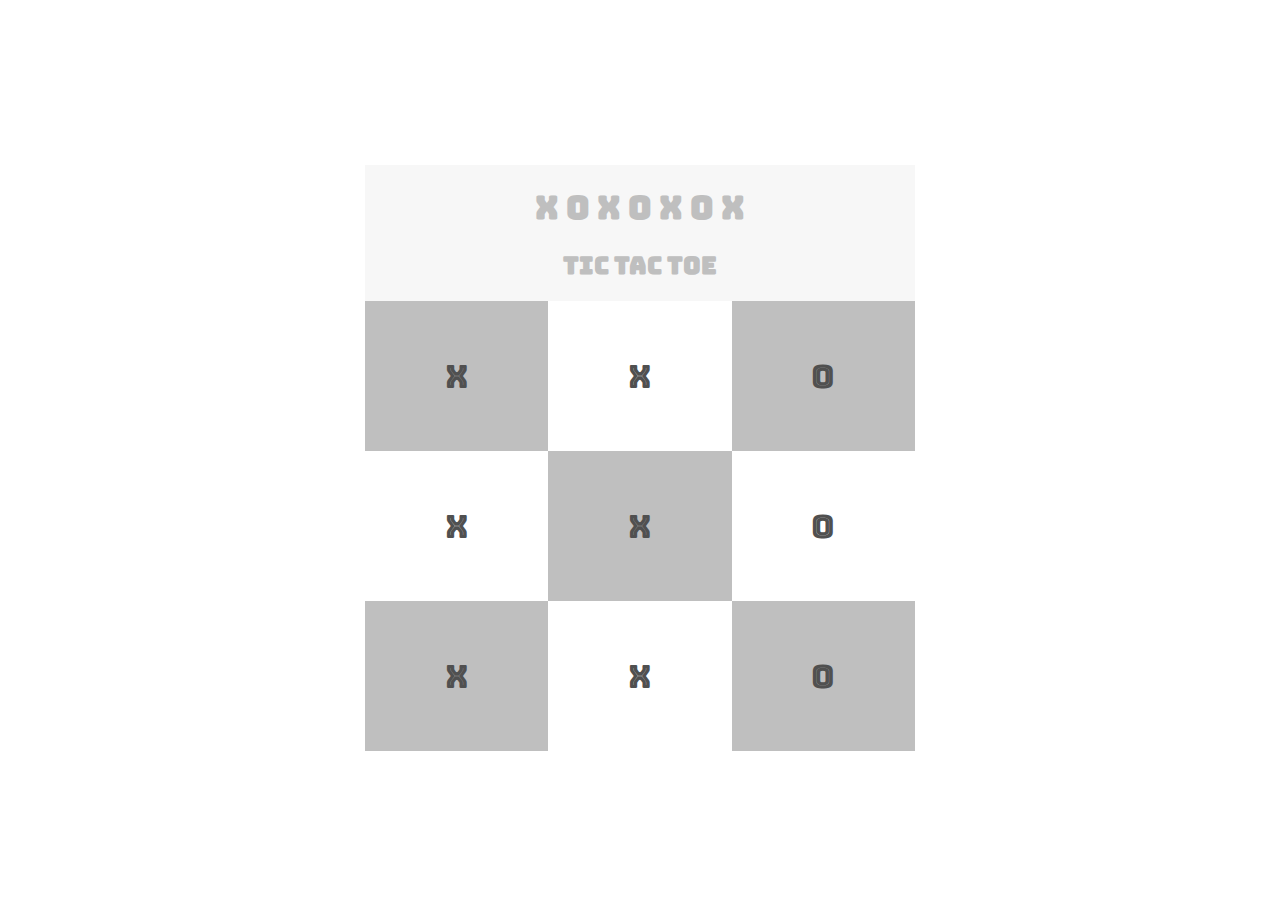
==== tictactoe.html @ bdc3580c "Tic Tac Toe style complete" ====
<!DOCTYPE html>
<html lang="en">
<head>
    <meta charset="UTF-8">
    <meta http-equiv="X-UA-Compatible" content="IE=edge">
    <meta name="viewport" content="width=device-width, initial-scale=1.0">
    <title>Tic Tac Toe</title>
    <link rel="stylesheet" href="tictactoe.css">
    <script src="tictactoe.js" defer></script>
</head>
<body>
    <div class="container">
        <div class="header">
            <h1>X O X O X O X</h1>
            <h2>Tic Tac Toe</h2>
        </div>
        <div class="game-area">
            <div class="game-row-1">X</div>
            <div class="game-row-2">X</div>
            <div class="game-row-1">O</div>
            <div class="game-row-2">X</div>
            <div class="game-row-1">X</div>
            <div class="game-row-2">O</div>
            <div class="game-row-1">X</div>
            <div class="game-row-2">X</div>
            <div class="game-row-1">O</div>
        </div>
    </div>
</html>
---- tictactoe.css ----
@import url('https://fonts.googleapis.com/css2?family=Roboto&family=Bungee+Inline&display=swap');

body {
    display: flex;
    justify-content: center;
    align-items: center;
    height: 100vh;
    font-family: 'Bungee Inline', cursive;
    text-align: center;
}

.container {
    display: flex;
    flex-direction: column;
    width: 550px;
}

.header {
    background-color: #f7f7f7;
    color: #bfbfbf;
}

.game-area {
    display: grid;
    grid-template: repeat(3, 1fr) / repeat(3, 1fr);
    width: 100%;
    font-size: 24pt;
    color: #505050;
    cursor: pointer;
}

.game-row-1 {
    padding: 25px;
    background-color: #bfbfbf;
    height: 100px;
    display: flex;
    justify-content: center;
    align-items: center;
}

.game-row-2 {
    padding: 25px;
    height: 100px;
    display: flex;
    justify-content: center;
    align-items: center;
}
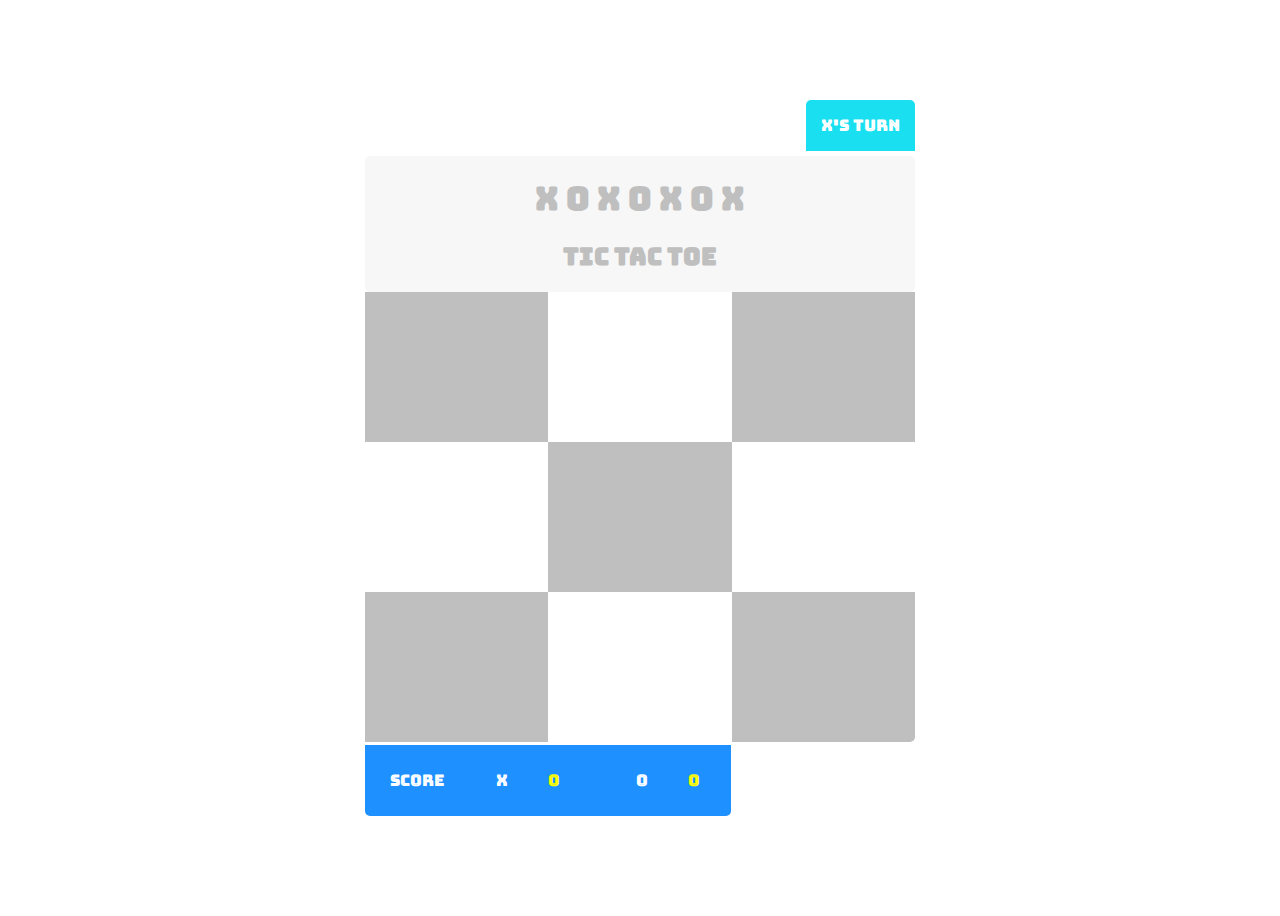
==== commit 9363c5ee: "Tic Tac Toe complete" ====
--- a/tictactoe.html
+++ b/tictactoe.html
@@ -10,20 +10,31 @@
 </head>
 <body>
     <div class="container">
+        <div class="try-again">
+            <div style="width: 5px"></div>
+            <div class="turn"><span id="turn">x</span>'s turn</div>            
+        </div>
         <div class="header">
             <h1>X O X O X O X</h1>
             <h2>Tic Tac Toe</h2>
         </div>
         <div class="game-area">
-            <div class="game-row-1">X</div>
-            <div class="game-row-2">X</div>
-            <div class="game-row-1">O</div>
-            <div class="game-row-2">X</div>
-            <div class="game-row-1">X</div>
-            <div class="game-row-2">O</div>
-            <div class="game-row-1">X</div>
-            <div class="game-row-2">X</div>
-            <div class="game-row-1">O</div>
+            <div class="row game-row-1" id="1"></div>
+            <div class="row game-row-2" id="2"></div>
+            <div class="row game-row-1" id="3"></div>
+            <div class="row game-row-2" id="4"></div>
+            <div class="row game-row-1" id="5"></div>
+            <div class="row game-row-2" id="6"></div>
+            <div class="row game-row-1" id="7"></div>
+            <div class="row game-row-2" id="8"></div>
+            <div class="row game-row-1" id="9" style="border-radius: 0 0 5px 0;"></div>
+        </div>
+        <div class="score-container">
+            <div class="score">
+                Score &ensp; &ensp; &ensp; &ensp; 
+                X &ensp; &ensp; &ensp; <span id="x-score">0</span> &ensp; &ensp; &ensp; &ensp; &ensp; &ensp;
+                O &ensp; &ensp; &ensp; <span id="o-score">0</span>
+            </div>
         </div>
     </div>
 </html>--- a/tictactoe.css
+++ b/tictactoe.css
@@ -15,14 +15,39 @@
     width: 550px;
 }
 
+.turn {
+    display: flex;
+    background-color: rgb(26, 223, 240);
+    padding: 15px;
+    border-radius: 5px 5px 0px 0px;
+    color: white;
+    border-bottom: 5px solid white;
+}
+
+.try-again {
+    width: 100%;
+    display: flex;
+    justify-content: flex-end;
+}
+
+.try {
+    background-color: #e50000;
+    padding: 15px;
+    border-radius: 5px 5px 0px 0px;
+    color: white;
+    border-bottom: 5px solid white; 
+}
+
 .header {
     background-color: #f7f7f7;
     color: #bfbfbf;
+    border-radius: 5px;
+    cursor: default;
 }
 
 .game-area {
     display: grid;
-    grid-template: repeat(3, 1fr) / repeat(3, 1fr);
+    grid-template-columns: repeat(3, 1fr);
     width: 100%;
     font-size: 24pt;
     color: #505050;
@@ -44,4 +69,48 @@
     display: flex;
     justify-content: center;
     align-items: center;
+}
+
+.score-container {
+    display: flex;
+    justify-content: baseline;
+    cursor: default;
+}
+
+.score {
+    border-top: 3px solid white;
+    background-color: dodgerblue;
+    padding: 25px;
+    /*width: 134px;*/
+    width: 316px;
+    border-radius: 0 0 5px 5px;
+    color: white;
+    text-align: left;
+}
+
+#x-score, #o-score { color: yellow; }
+
+.winner {
+    background-color: #26af00;
+    color: #d9ffce;
+    padding: 25px;
+    font-size: 60pt;
+    cursor: default;
+}
+
+.tie {
+    background-color: #f1d602;
+    color: #fff897;
+    padding: 25px;
+    font-size: 60pt;
+    cursor: default;
+}
+
+.play-again {
+    background-color: #f7f7f7;
+    color: #505050;
+    padding: 25px;
+    font-size: 26pt;
+    border-radius: 0 0 5px 0;
+    cursor: pointer;
 }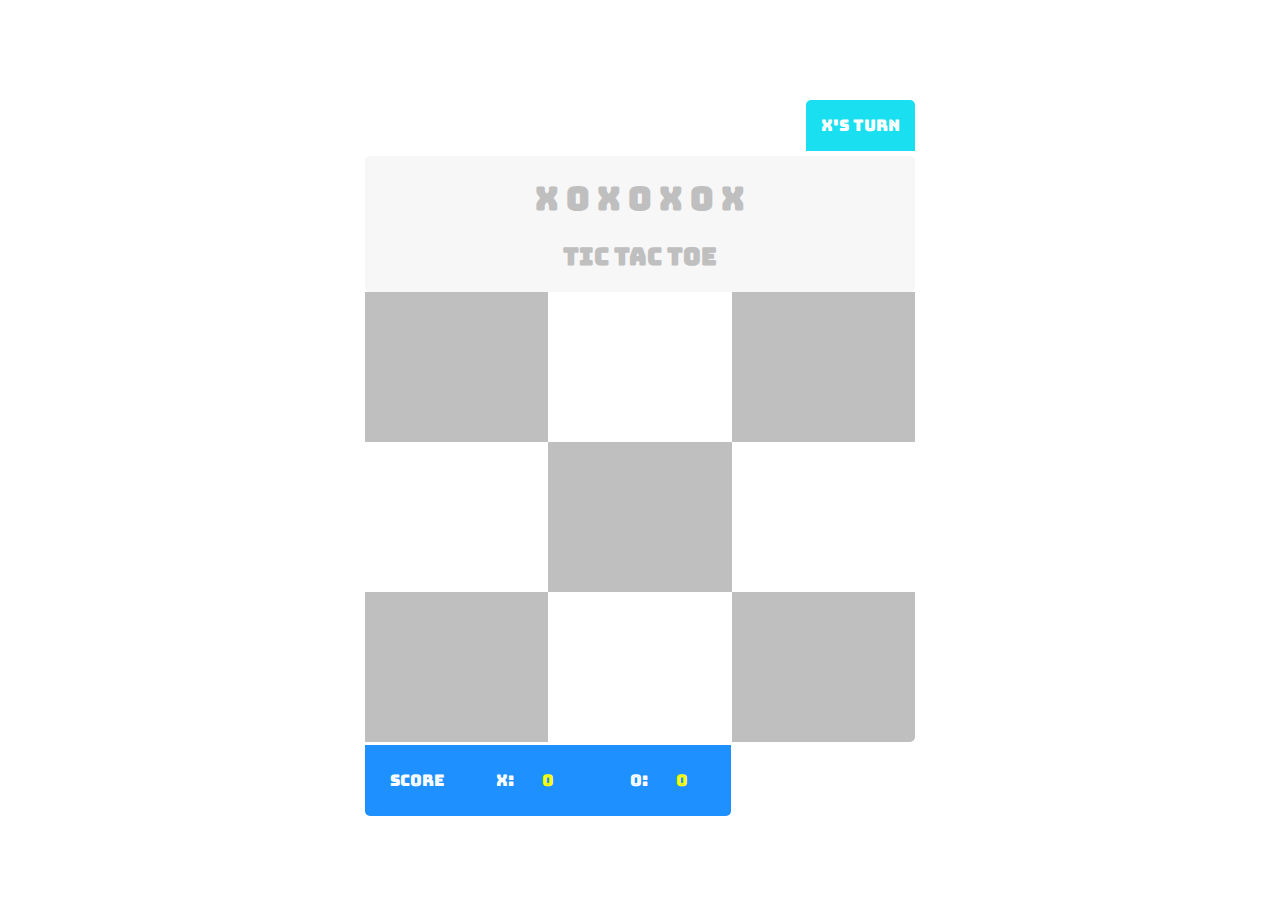
==== commit 03c72da8: "Added comments to Tic Tac Toe" ====
--- a/tictactoe.html
+++ b/tictactoe.html
@@ -32,8 +32,8 @@
         <div class="score-container">
             <div class="score">
                 Score &ensp; &ensp; &ensp; &ensp; 
-                X &ensp; &ensp; &ensp; <span id="x-score">0</span> &ensp; &ensp; &ensp; &ensp; &ensp; &ensp;
-                O &ensp; &ensp; &ensp; <span id="o-score">0</span>
+                X: &ensp; &ensp; <span id="x-score">0</span> &ensp; &ensp; &ensp; &ensp; &ensp; &ensp;
+                O: &ensp; &ensp; <span id="o-score">0</span>
             </div>
         </div>
     </div>
